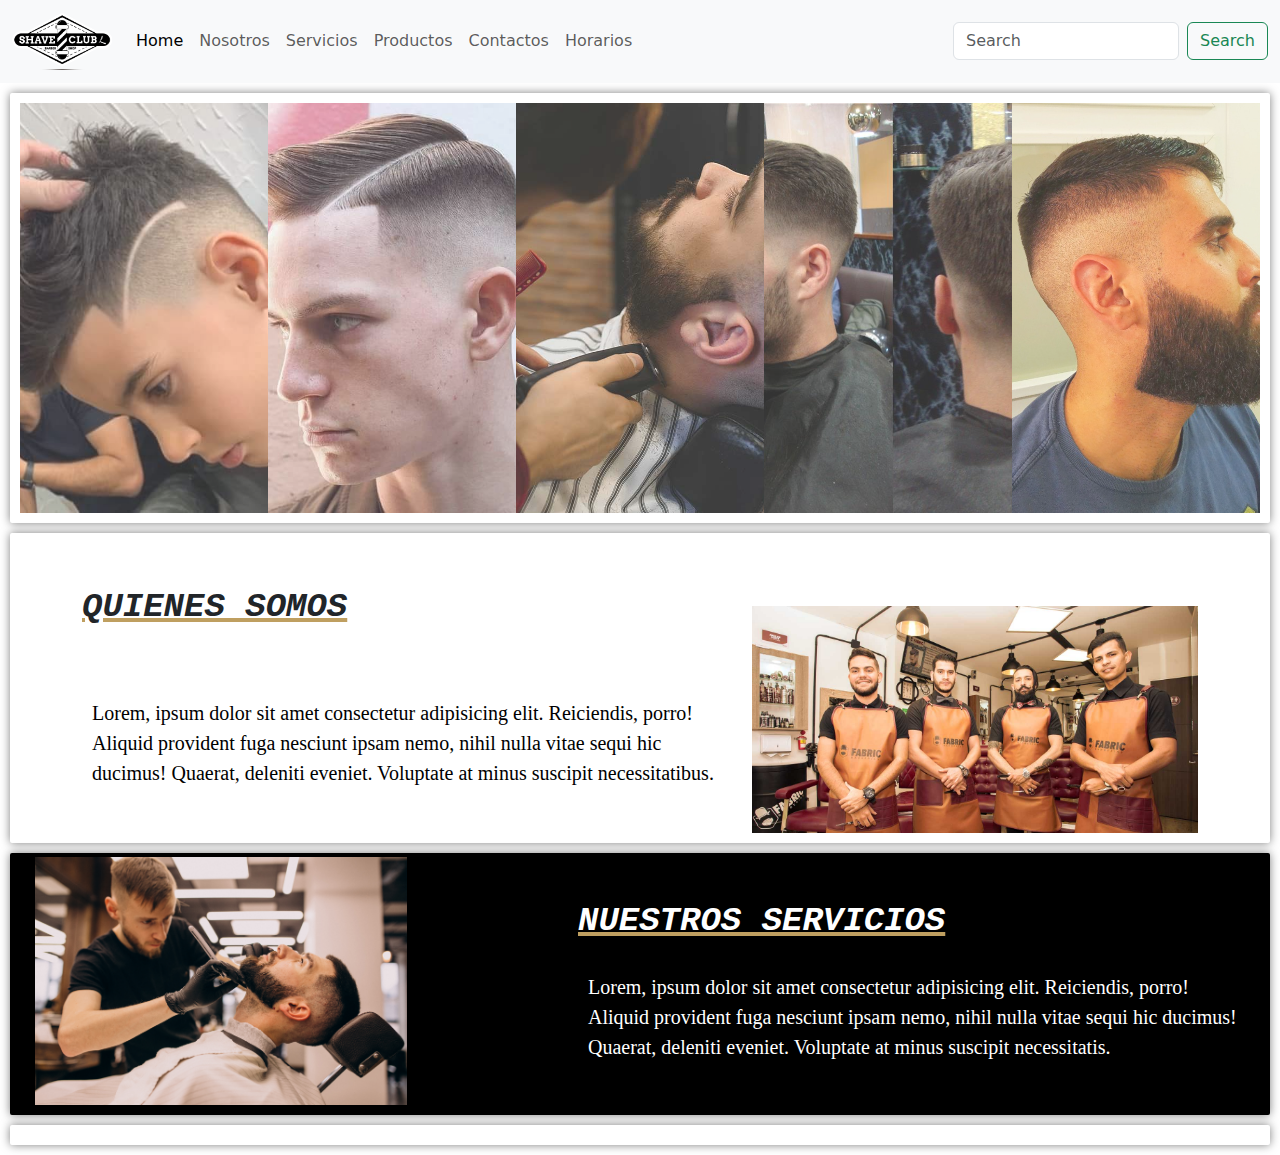
==== ProyectoFinal/index.html @ 1f95367d "Se editaron algunas cosas en el nav, se agrega enlaace de productos y se crean los productos y el ca" ====
<!DOCTYPE html>
<html lang="en">

<head>
  <meta charset="UTF-8">
  <meta name="viewport" content="width=device-width, initial-scale=1.0">
  <title>Barberia</title>
  <link rel="stylesheet" href="./css/carrusel.css">
  <link rel="stylesheet" href="./css/container.css">
  <link rel="stylesheet" href="./css/servicios.css">
  <link rel="icon" type="image/png" href="./img/peluqueria fav2.png">
  <link href="https://cdn.jsdelivr.net/npm/bootstrap@5.3.3/dist/css/bootstrap.min.css" rel="stylesheet"
    integrity="sha384-QWTKZyjpPEjISv5WaRU9OFeRpok6YctnYmDr5pNlyT2bRjXh0JMhjY6hW+ALEwIH" crossorigin="anonymous">
</head>

<body>

  <header>
    <nav class="navbar navbar-expand-lg bg-body-tertiary">
        <div class="container-fluid">
          <a class="navbar-brand" href="#">
            <img src="img/SHAVE-CLUB-LOGO (1).png" alt="Logo de la Empresa" width="100px">
          </a>
          <button class="navbar-toggler" type="button" data-bs-toggle="collapse" data-bs-target="#navbarSupportedContent" aria-controls="navbarSupportedContent" aria-expanded="false" aria-label="Toggle navigation">
            <span class="navbar-toggler-icon"></span>
          </button>
          <div class="collapse navbar-collapse" id="navbarSupportedContent">
            <ul class="navbar-nav me-auto mb-2 mb-lg-0">
              <li class="nav-item">
                <a class="nav-link active" aria-current="page" href="#carrusel">Home</a>
              </li>
              <li class="nav-item">
                <a class="nav-link" href="#quinesSomos">Nosotros</a>
              </li>
              <li class="nav-item">
                <a class="nav-link" href="#servicios">Servicios</a>
              </li>
              <li class="nav-item">
                <a class="nav-link" href="./productos.html" target="_blank">Productos</a> <!--Aqui por medio de este enlace pasamos a una nueva pagina donde estaran los produtos-->
              </li>
              <li class="nav-item">
                <a class="nav-link" href="#">Contactos</a>
              </li>
              <li class="nav-item">
                <a class="nav-link" href="#">Horarios</a>
              </li>
            </ul>
            <form class="d-flex" role="search"> <!--Esto creo que sobraria se puede eliminar-->
              <input class="form-control me-2" type="search" placeholder="Search" aria-label="Search">
              <button class="btn btn-outline-success" type="submit">Search</button>
            </form>
          </div>
        </div>
      </nav>
</header>


  <section id="carrusel">
  
    <img src="img carrusel/img/img1.jpg" alt="foto1">
    <img src="img carrusel/img/img 2.jpg" alt="foto2">
    <img src="img carrusel/img/img3.jpg" alt="foto3">
    <img src="img carrusel/img/img4.jpg" alt="foto4">
    <img src="img carrusel/img/img5.jpg" alt="foto5">
  
  </section>

 <section id="quinesSomos">

  <br>
  <div class="container">
    <h2 class="sub">Quienes somos</h2>
    <img class="equipo" src="./img/trabajo-barbero-1.jpg" alt="Foto quienes somos">
  <aside>
    Lorem, ipsum dolor sit amet consectetur adipisicing elit. Reiciendis, porro! Aliquid provident fuga nesciunt ipsam
    nemo, nihil nulla vitae sequi hic ducimus! Quaerat, deleniti eveniet. Voluptate at minus suscipit necessitatibus.
  </aside>
  </div>
 </section>

<section id="servicios">
  <br>
  <div class="contenedor">
    <img class="servi" src="./img/barberod.jpg" alt="Foto quienes somos"> <!--En este apartado -->
    <div>
      <h2 class="sub1">Nuestros Servicios</h2>
      <aside class="lorem1">
        Lorem, ipsum dolor sit amet consectetur adipisicing elit. Reiciendis, porro! Aliquid provident fuga nesciunt
        ipsam
        nemo, nihil nulla vitae sequi hic ducimus! Quaerat, deleniti eveniet. Voluptate at minus suscipit
        necessitatis.
      </aside>
    </div>
  </div>
</section>

 <section>

 </section>
  

  <script src="https://cdn.jsdelivr.net/npm/bootstrap@5.3.3/dist/js/bootstrap.bundle.min.js"  integrity="sha384-YvpcrYf0tY3lHB60NNkmXc5s9fDVZLESaAA55NDzOxhy9GkcIdslK1eN7N6jIeHz"  crossorigin="anonymous"></script>
</body>

</html>
---- ProyectoFinal/css/carrusel.css ----
#carrusel {
    display: flex;
    width: auto;
    height: 430px;
    /* Media query para pantallas de hasta 768px */
}

@media screen and (max-width: 768px) {
    #carrusel {
        height: 250px;        #carrusel {
            display: flex;
            width: 100%;
            height: 430px;
            overflow: hidden;
        }
        
        @media screen and (max-width: 768px) {
            #carrusel {
                height: 250px;
            }
        }
        
        #carrusel img {
            width: 100%;
            height: auto;
            -o-object-fit: cover;
            object-fit: cover;
            opacity: 0.8;
            transition: opacity 0.5s, transform 0.5s;
        }
        
        @media screen and (max-width: 768px) {
            #carrusel img {
                width: 100%;
                height: auto;
            }
        }
        
        #carrusel img:hover {
            cursor: pointer;
            opacity: 1;
            transform: scale(1.05);
        }
    }
}

#carrusel img {
    width: 0px;
    flex-grow: 1;
    -o-object-fit: cover;
    object-fit: cover;
    opacity: 0.8;
    transition: 7s;
    /* Media query para pantallas de hasta 768px */
}

@media screen and (max-width: 768px) {
    .carrusel img {
        width: 200px;
    }
}

#carrusel img:hover {
    cursor: crosshair;
    width: 300px;
    opacity: 1;
    filter: contrast(120%);
    /* Media query para pantallas de hasta 768px */
}

@media screen and (max-width: 768px) {
    #carrusel img:hover {
        width: 250px;
    }
}
---- ProyectoFinal/css/container.css ----
section{
    background-color:#ffffff;
    padding: 10px;
    margin:  10px;
    border-radius: 2px;
    box-shadow: 0 0 10px rgba(0, 0, 0, 0.5);
}

div.container img.equipo{
    float: right;
    margin-left: 15px;
    
}

aside{
    margin: auto;
    font-size: 20px;
    padding: 10px;
    margin-top: 60px;
    color: black;
    font-family:Cambria, Cochin, Georgia, Times, 'Times New Roman', serif
}

.sub{
    font-size: 34px;
    font-family: "Courier New", Courier, monospace;
    font-style: italic;
    text-transform: uppercase;
    font-weight: bold;
    margin-top: 20px;
    text-decoration: underline calc(50% - 13px) #bf9f60;
}

.equipo {
    max-width: 40%;
    height: auto;
    display: block;
    margin: 0 auto;
    margin-top: -30px;
}

section {
    overflow: hidden;
}

html {
    scroll-behavior: smooth;
}
---- ProyectoFinal/css/servicios.css ----
#servicios {
    background-color: #000;
    padding: 10px;
    margin: 10px;
    border-radius: 2px;
    box-shadow: 0 0 10px rgba(0, 0, 0, 0.5);
    overflow: hidden;
}

div.contenedor {
    display: flex;
    align-items: center;
    justify-content: space-between;
}

div.contenedor img.servi {
    float: right;
    margin-left: 15px;
    max-width: 30%;
    height: auto;
    display: block;
}

div.contenedor>div {
    max-width: 55%;
}

.lorem1 {
    margin: auto;
    font-size: 20px;
    padding: 10px;
    margin-top: 20px;
    color: #ffffff;
    font-family: Cambria, Cochin, Georgia, Times, 'Times New Roman', serif;
}

.sub1 {
    font-size: 34px;
    font-family: "Courier New", Courier, monospace;
    font-style: italic;
    text-transform: uppercase;
    font-weight: bold;
    margin-top: -20px;
    color: #ffffff;
    text-decoration: underline calc(50% - 13px) #bf9f60;
}

.servi{
    max-width: 300%;
    height: auto;
    display: block;
    margin: 0 auto;
    margin-top: -30px;
}
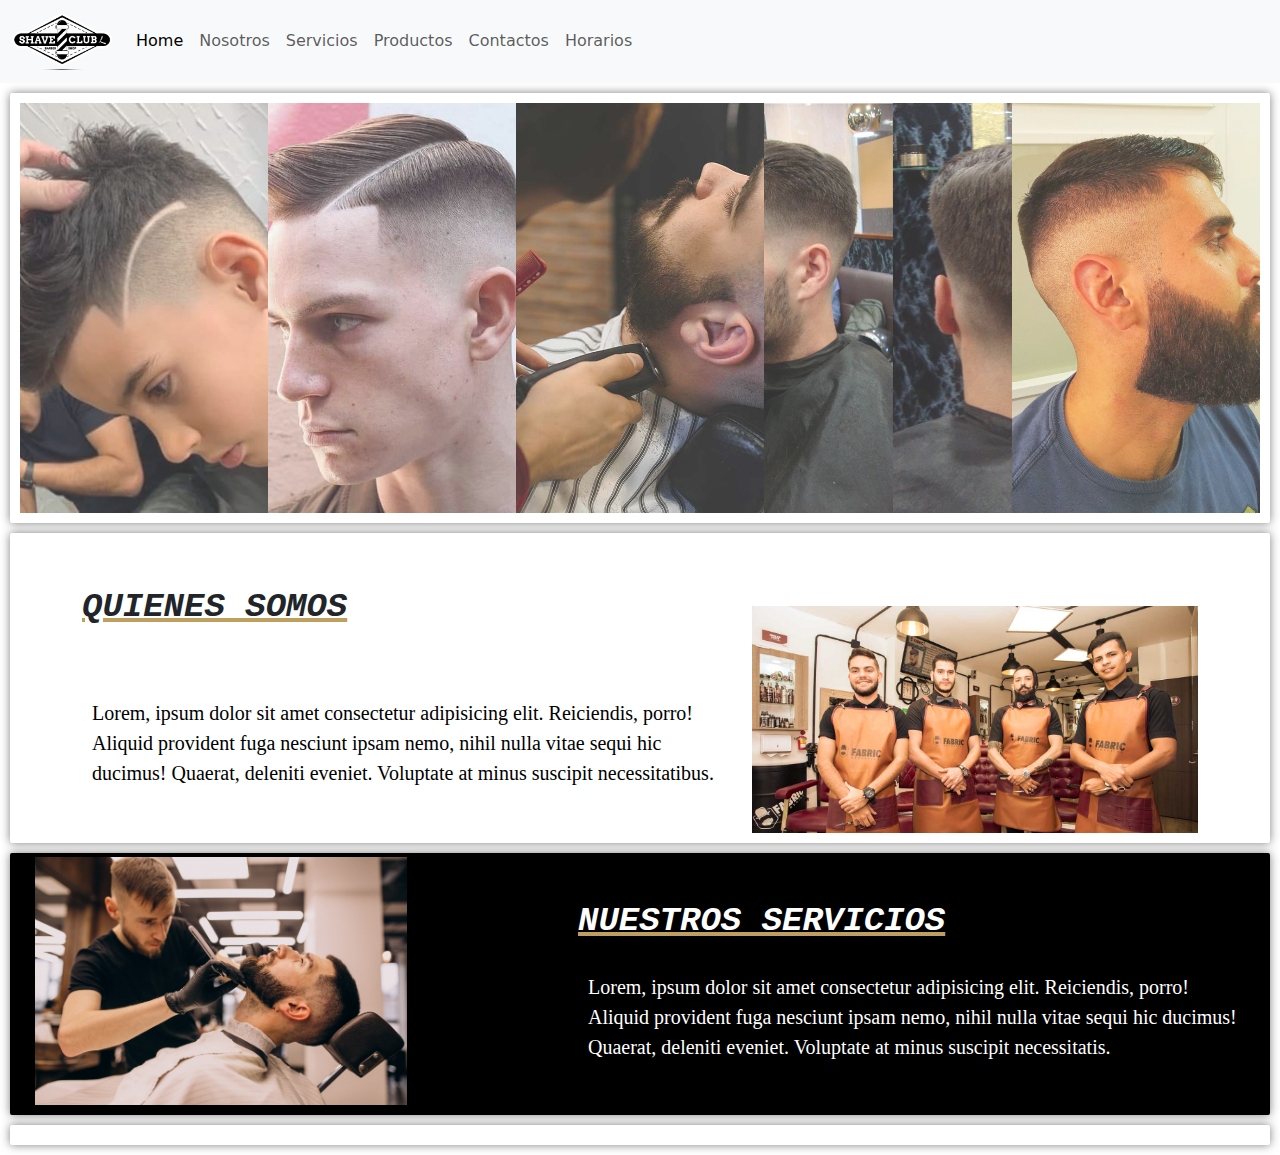
==== commit ff751ffe: "Se eliminó el botón de busqueda" ====
--- a/ProyectoFinal/index.html
+++ b/ProyectoFinal/index.html
@@ -45,10 +45,6 @@
                 <a class="nav-link" href="#">Horarios</a>
               </li>
             </ul>
-            <form class="d-flex" role="search"> <!--Esto creo que sobraria se puede eliminar-->
-              <input class="form-control me-2" type="search" placeholder="Search" aria-label="Search">
-              <button class="btn btn-outline-success" type="submit">Search</button>
-            </form>
           </div>
         </div>
       </nav>
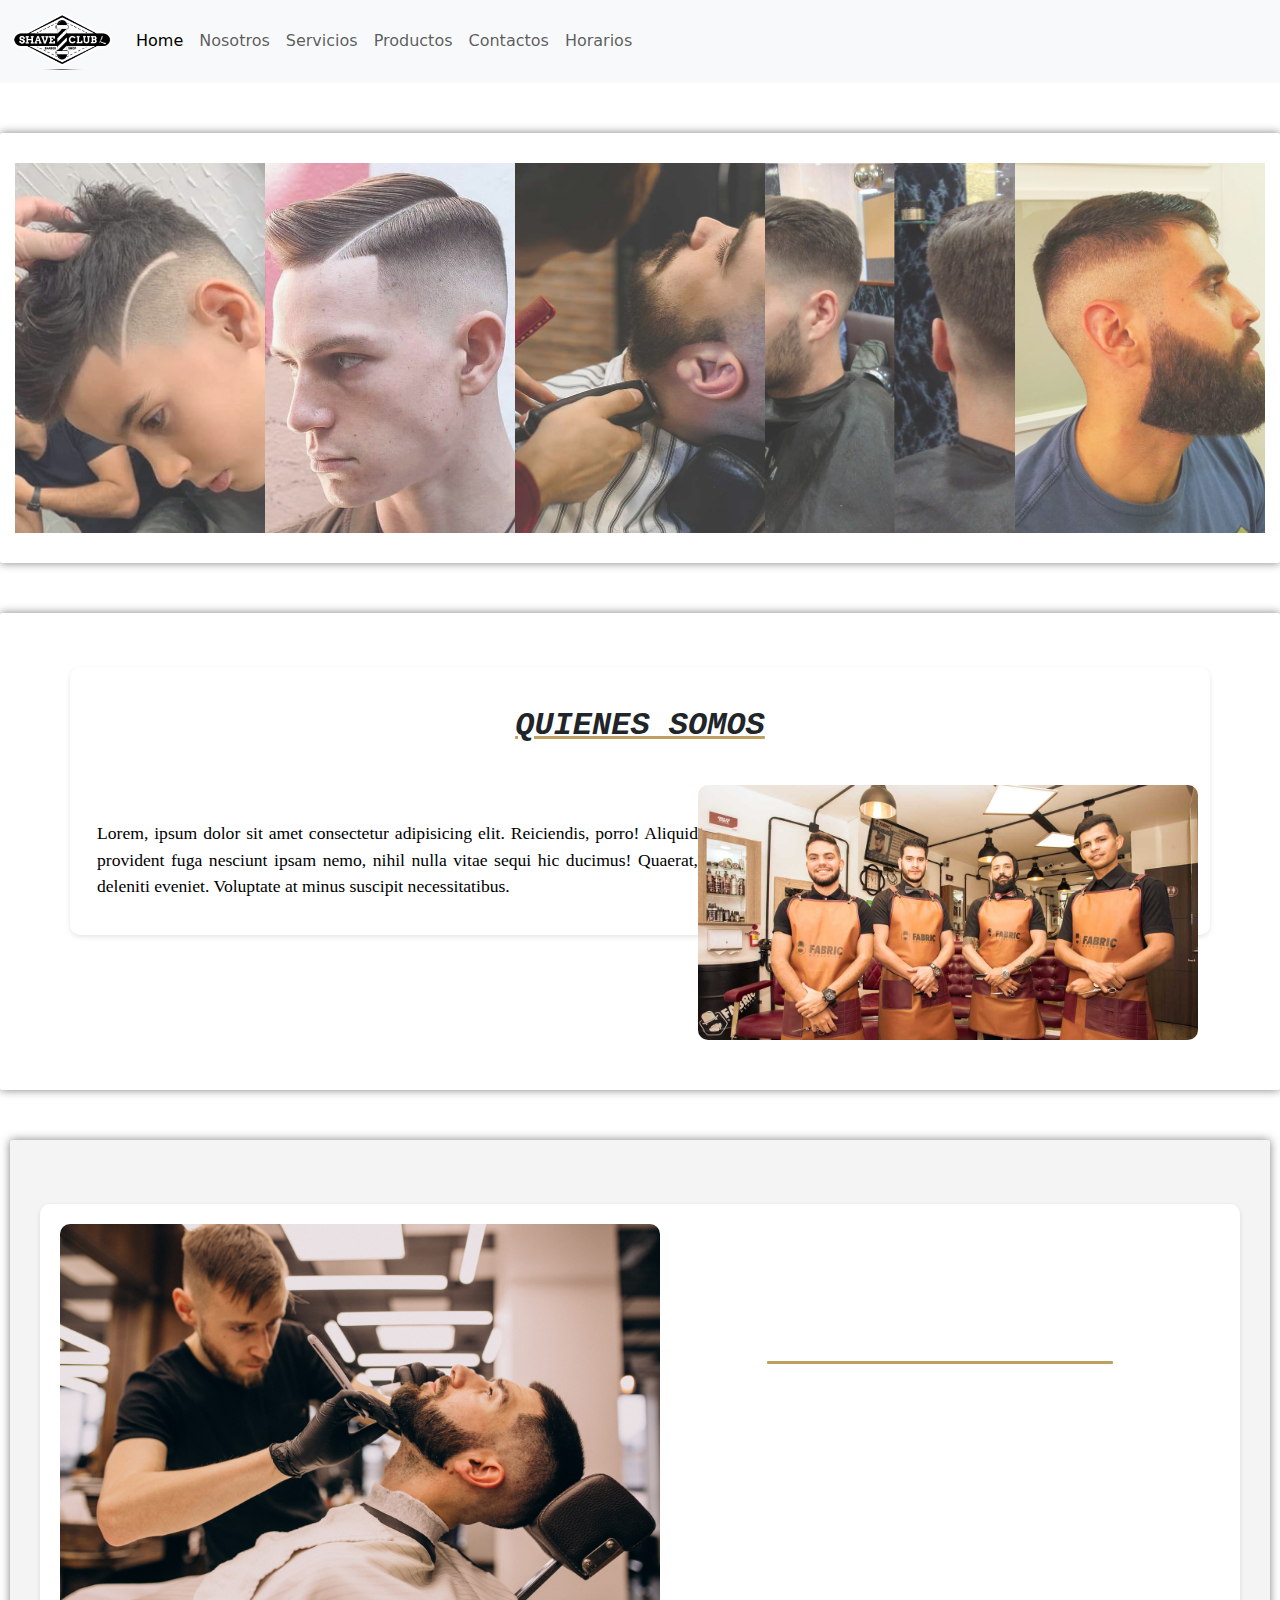
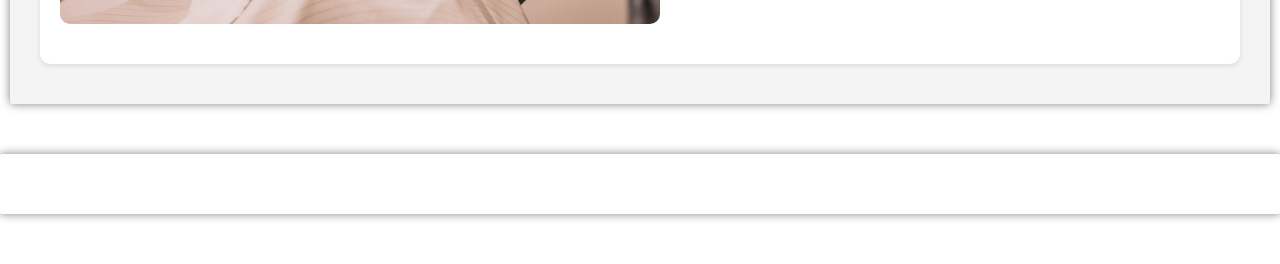
==== commit 61e6a26a: "Se agregó una nueva hoja de estilos CSS para estilizar mejor las secciones" ====
--- a/ProyectoFinal/index.html
+++ b/ProyectoFinal/index.html
@@ -8,6 +8,7 @@
   <link rel="stylesheet" href="./css/carrusel.css">
   <link rel="stylesheet" href="./css/container.css">
   <link rel="stylesheet" href="./css/servicios.css">
+  <link rel="stylesheet" href="./css/secciones.css">
   <link rel="icon" type="image/png" href="./img/peluqueria fav2.png">
   <link href="https://cdn.jsdelivr.net/npm/bootstrap@5.3.3/dist/css/bootstrap.min.css" rel="stylesheet"
     integrity="sha384-QWTKZyjpPEjISv5WaRU9OFeRpok6YctnYmDr5pNlyT2bRjXh0JMhjY6hW+ALEwIH" crossorigin="anonymous">
--- a/ProyectoFinal/css/secciones.css
+++ b/ProyectoFinal/css/secciones.css
@@ -0,0 +1,91 @@
+/* Estilo global para la página */
+body {
+    font-family: Arial, sans-serif;
+    margin: 0;
+    padding: 0;
+    line-height: 1.6;
+    background-color: #f9f9f9; /* Color de fondo general */
+    color: #333;
+}
+
+/* Espaciado general entre secciones */
+section {
+    margin: 50px 0; /* Espaciado arriba y abajo */
+    padding: 30px 15px; /* Espaciado interno */
+}
+
+/* Contenedor centralizado */
+.container, .contenedor {
+    max-width: 1200px; /* Ancho máximo del contenido */
+    margin: 0 auto; /* Centrar el contenedor */
+    padding: 20px;
+    background-color: #fff; /* Fondo blanco */
+    box-shadow: 0 2px 5px rgba(0, 0, 0, 0.1); /* Sombra ligera */
+    border-radius: 10px; /* Bordes redondeados */
+}
+
+/* Sección "Quienes Somos" */
+#quinesSomos .sub {
+    text-align: center;
+    font-size: 2rem;
+    margin-bottom: 20px;
+}
+
+#quinesSomos img {
+    width: 100%;
+    max-width: 500px; /* Ancho máximo para la imagen */
+    display: block;
+    margin: 20px auto; /* Centrar la imagen */
+    border-radius: 10px;
+}
+
+#quinesSomos aside {
+    text-align: justify;
+    padding: 15px;
+    font-size: 1.1rem;
+}
+
+/* Sección "Nuestros Servicios" */
+#servicios {
+    background-color: #f4f4f4; /* Color de fondo suave */
+    padding: 40px 0;
+}
+
+#servicios .sub1 {
+    text-align: center;
+    font-size: 2rem;
+    margin-bottom: 20px;
+}
+
+#servicios .servi {
+    width: 100%;
+    max-width: 600px; /* Ancho máximo */
+    display: block;
+    margin: 0 auto 20px; /* Centrada con espacio inferior */
+    border-radius: 10px;
+}
+
+#servicios .lorem1 {
+    text-align: justify;
+    font-size: 1.1rem;
+    padding: 10px 20px;
+}
+
+/* Responsividad */
+@media (max-width: 768px) {
+    .container, .contenedor {
+        padding: 15px; /* Menor padding en pantallas pequeñas */
+    }
+
+    section {
+        margin: 30px 0;
+    }
+
+    #quinesSomos .sub, #servicios .sub1 {
+        font-size: 1.5rem; /* Tamaño de título más pequeño */
+    }
+
+    #quinesSomos aside, #servicios .lorem1 {
+        font-size: 1rem; /* Ajuste de tamaño de fuente */
+    }
+}
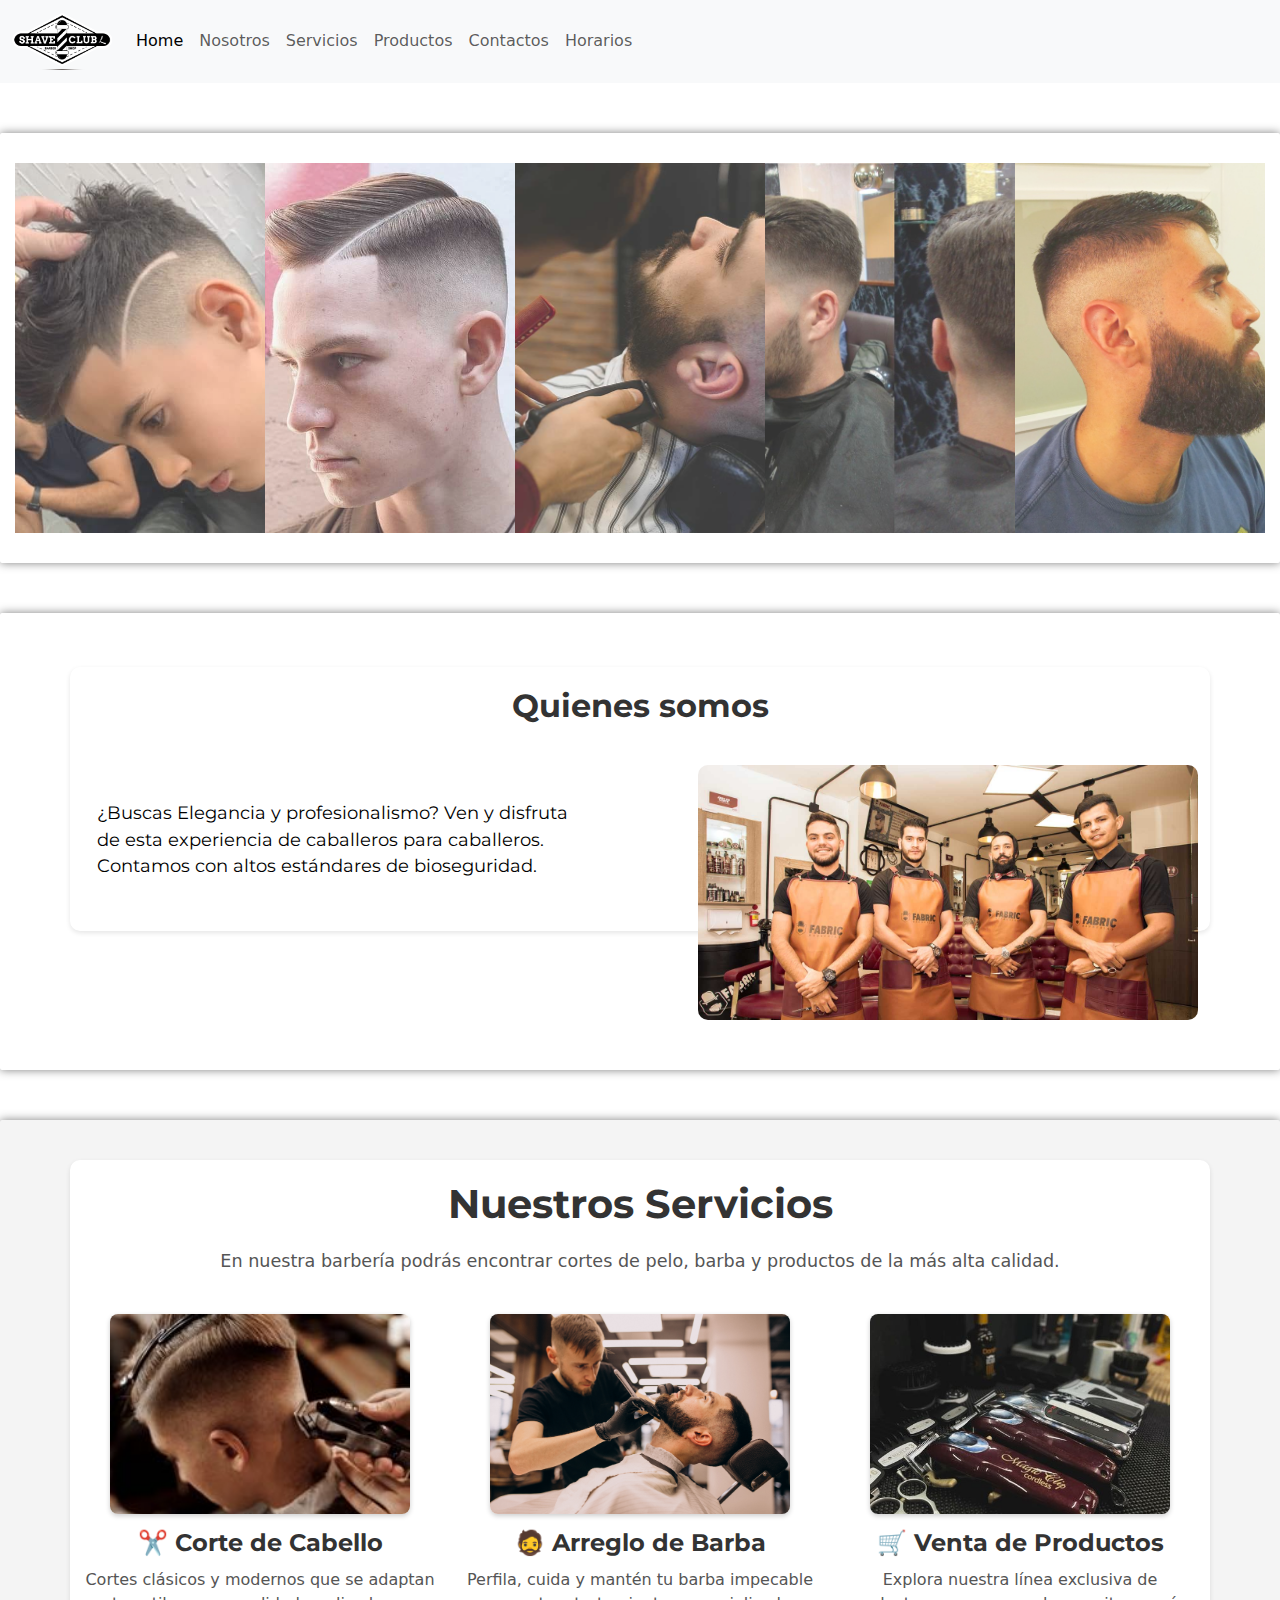
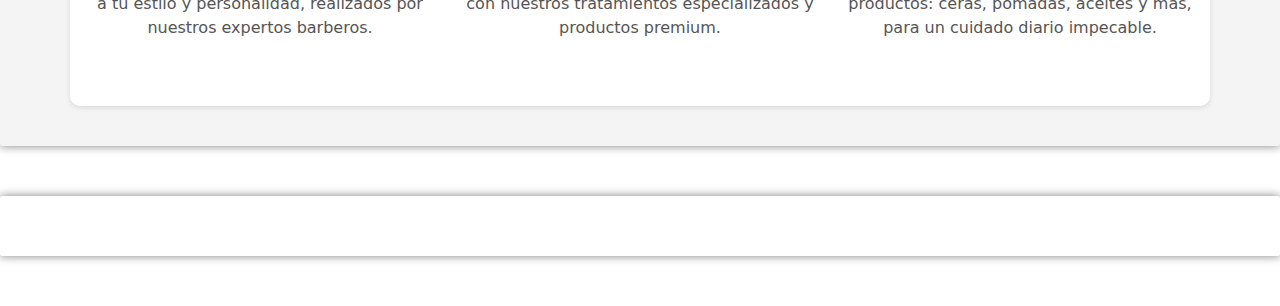
==== commit 98f676d9: "Se modificó la sección de servicios, se agregaron imagenes para que la página se vea mas llamativa, " ====
--- a/ProyectoFinal/index.html
+++ b/ProyectoFinal/index.html
@@ -5,6 +5,15 @@
   <meta charset="UTF-8">
   <meta name="viewport" content="width=device-width, initial-scale=1.0">
   <title>Barberia</title>
+  <link rel="preconnect" href="https://fonts.googleapis.com">
+  <link rel="preconnect" href="https://fonts.googleapis.com">
+  <link rel="preconnect" href="https://fonts.gstatic.com" crossorigin>
+  <link href="https://fonts.googleapis.com/css2?family=Space+Grotesk:wght@400;500;600;700&display=swap"
+        rel="stylesheet">
+  <link rel="preconnect" href="https://fonts.googleapis.com">
+  <link rel="preconnect" href="https://fonts.gstatic.com" crossorigin>
+  <link href="https://fonts.googleapis.com/css2?family=Montserrat:wght@300;400;500;600;700&display=swap"
+  rel="stylesheet">
   <link rel="stylesheet" href="./css/carrusel.css">
   <link rel="stylesheet" href="./css/container.css">
   <link rel="stylesheet" href="./css/servicios.css">
@@ -63,33 +72,57 @@
   </section>
 
  <section id="quinesSomos">
-
   <br>
   <div class="container">
     <h2 class="sub">Quienes somos</h2>
     <img class="equipo" src="./img/trabajo-barbero-1.jpg" alt="Foto quienes somos">
   <aside>
-    Lorem, ipsum dolor sit amet consectetur adipisicing elit. Reiciendis, porro! Aliquid provident fuga nesciunt ipsam
-    nemo, nihil nulla vitae sequi hic ducimus! Quaerat, deleniti eveniet. Voluptate at minus suscipit necessitatibus.
+    <p class="parrafo2">¿Buscas Elegancia y profesionalismo?
+    Ven y disfruta<br> de esta experiencia de caballeros para caballeros. <br> Contamos con altos estándares de bioseguridad.</p> 
   </aside>
   </div>
  </section>
 
-<section id="servicios">
-  <br>
-  <div class="contenedor">
-    <img class="servi" src="./img/barberod.jpg" alt="Foto quienes somos"> <!--En este apartado -->
-    <div>
-      <h2 class="sub1">Nuestros Servicios</h2>
-      <aside class="lorem1">
-        Lorem, ipsum dolor sit amet consectetur adipisicing elit. Reiciendis, porro! Aliquid provident fuga nesciunt
-        ipsam
-        nemo, nihil nulla vitae sequi hic ducimus! Quaerat, deleniti eveniet. Voluptate at minus suscipit
-        necessitatis.
-      </aside>
-    </div>
+ <section id="servicios">
+  <div class="container">
+      <!-- Título Principal -->
+      <h2 class="titulo-seccion">Nuestros Servicios</h2>
+      <p class="subtitulo-seccion">
+          En nuestra barbería podrás encontrar cortes de pelo, barba y productos de la más alta calidad.
+      </p>
+
+      <!-- Contenido de Servicios -->
+      <div class="row">
+          <!-- Servicio 1: Corte de Cabello -->
+          <div class="col-md-4 servicio">
+              <img src="img/corte_servicios.jpg" alt="Corte de Cabello" class="img-fluid">
+              <h3>✂️ Corte de Cabello</h3>
+              <p>
+                  Cortes clásicos y modernos que se adaptan a tu estilo y personalidad, realizados por nuestros expertos barberos.
+              </p>
+          </div>
+
+          <!-- Servicio 2: Arreglo de Barba -->
+          <div class="col-md-4 servicio">
+              <img src="img/barberod.jpg" alt="Arreglo de Barba" class="img-fluid">
+              <h3>🧔 Arreglo de Barba</h3>
+              <p>
+                  Perfila, cuida y mantén tu barba impecable con nuestros tratamientos especializados y productos premium.
+              </p>
+          </div>
+
+          <!-- Servicio 3: Venta de Productos -->
+          <div class="col-md-4 servicio">
+              <img src="img/productos_serv.jpg" alt="Productos de Barbería" class="img-fluid">
+              <h3>🛒 Venta de Productos</h3>
+              <p>
+                  Explora nuestra línea exclusiva de productos: ceras, pomadas, aceites y más, para un cuidado diario impecable.
+              </p>
+          </div>
+      </div>
   </div>
 </section>
+
 
  <section>
 
--- a/ProyectoFinal/css/container.css
+++ b/ProyectoFinal/css/container.css
@@ -19,17 +19,16 @@
     padding: 10px;
     margin-top: 60px;
     color: black;
-    font-family:Cambria, Cochin, Georgia, Times, 'Times New Roman', serif
+    font-family: 'Montserrat', sans-serif;
 }
 
 .sub{
-    font-size: 34px;
-    font-family: "Courier New", Courier, monospace;
-    font-style: italic;
-    text-transform: uppercase;
+    font-family: 'Montserrat', sans-serif;
+    font-size: 2.5rem;
     font-weight: bold;
-    margin-top: 20px;
-    text-decoration: underline calc(50% - 13px) #bf9f60;
+    text-align: center;
+    color: #333;
+    margin-bottom: 20px;
 }
 
 .equipo {
@@ -42,8 +41,4 @@
 
 section {
     overflow: hidden;
-}
-
-html {
-    scroll-behavior: smooth;
 }--- a/ProyectoFinal/css/servicios.css
+++ b/ProyectoFinal/css/servicios.css
@@ -1,55 +1,106 @@
+
+
+/* --- Sección General de Servicios --- */
 #servicios {
-    background-color: #000;
-    padding: 10px;
-    margin: 10px;
-    border-radius: 2px;
-    box-shadow: 0 0 10px rgba(0, 0, 0, 0.5);
-    overflow: hidden;
+    padding: 50px 20px; /* Espaciado interno */
+    background-color: #f8f9fa; /* Color de fondo suave */
 }
 
-div.contenedor {
-    display: flex;
-    align-items: center;
-    justify-content: space-between;
+#servicios .titulo-seccion {
+    font-family: 'Montserrat', sans-serif;
+    font-size: 2.5rem;
+    font-weight: bold;
+    text-align: center;
+    color: #333;
+    margin-bottom: 20px;
 }
 
-div.contenedor img.servi {
-    float: right;
-    margin-left: 15px;
-    max-width: 30%;
-    height: auto;
-    display: block;
+#servicios .subtitulo-seccion {
+    text-align: center;
+    font-size: 1.1rem;
+    color: #555;
+    margin-bottom: 40px;
 }
 
-div.contenedor>div {
-    max-width: 55%;
+/* --- Estilos para cada servicio --- */
+.servicio {
+    text-align: center;
+    margin-bottom: 30px;
 }
 
-.lorem1 {
-    margin: auto;
-    font-size: 20px;
-    padding: 10px;
-    margin-top: 20px;
-    color: #ffffff;
-    font-family: Cambria, Cochin, Georgia, Times, 'Times New Roman', serif;
+.servicio img {
+    width: 100%;
+    max-width: 300px;
+    height: auto;
+    border-radius: 10px; /* Bordes redondeados */
+    margin-bottom: 15px;
+    box-shadow: 0px 4px 6px rgba(0, 0, 0, 0.1); /* Sombra sutil */
 }
 
-.sub1 {
-    font-size: 34px;
-    font-family: "Courier New", Courier, monospace;
-    font-style: italic;
-    text-transform: uppercase;
+.servicio h3 {
+    font-family: 'Montserrat', sans-serif;
+    font-size: 1.5rem;
     font-weight: bold;
-    margin-top: -20px;
-    color: #ffffff;
-    text-decoration: underline calc(50% - 13px) #bf9f60;
+    color: #333;
+    margin-bottom: 10px;
 }
 
-.servi{
-    max-width: 300%;
-    height: auto;
-    display: block;
-    margin: 0 auto;
-    margin-top: -30px;
+.servicio p {
+    font-size: 1rem;
+    color: #555;
+    line-height: 1.5;
 }
 
+/* --- Estilos para la sección de Servicios --- */
+.servicio {
+    text-align: center; /* Centrar contenido */
+    margin-bottom: 30px; /* Espacio entre columnas */
+}
+
+/* Contenedor fijo para las imágenes */
+.servicio img {
+    width: 100%; /* Ocupa todo el ancho del contenedor */
+    height: 200px; /* Altura fija para todas las imágenes */
+    object-fit: cover; /* Recorta la imagen para que se ajuste y mantenga proporciones */
+    border-radius: 8px; /* Bordes redondeados */
+    box-shadow: 0 2px 5px rgba(0, 0, 0, 0.2); /* Sombra sutil */
+}
+
+
+/* --- Estilo Responsivo --- */
+@media (max-width: 768px) {
+    #servicios .titulo-seccion {
+        font-size: 2rem; /* Reducir el tamaño del título */
+    }
+
+    #servicios .subtitulo-seccion {
+        font-size: 1rem;
+    }
+
+    .servicio h3 {
+        font-size: 1.3rem;
+    }
+
+    .servicio p {
+        font-size: 0.9rem;
+    }
+}
+
+/* --- Efecto de Zoom en las imágenes al pasar el mouse --- */
+.servicio img {
+    width: 100%; /* Ocupa todo el ancho del contenedor */
+    height: 200px; /* Altura fija para todas las imágenes */
+    object-fit: cover; /* Recorta la imagen para que se ajuste */
+    border-radius: 8px; /* Bordes redondeados */
+    box-shadow: 0 2px 5px rgba(0, 0, 0, 0.2); /* Sombra sutil */
+    transition: transform 0.3s ease, box-shadow 0.3s ease; /* Transición suave */
+}
+
+/* Efecto de Zoom al pasar el mouse */
+.servicio img:hover {
+    transform: scale(1.1); /* Aumenta la escala al 110% */
+    box-shadow: 0 4px 10px rgba(0, 0, 0, 0.4); /* Sombra más pronunciada */
+    cursor: pointer; /* Cambia el cursor a "pointer" */
+}
+
+
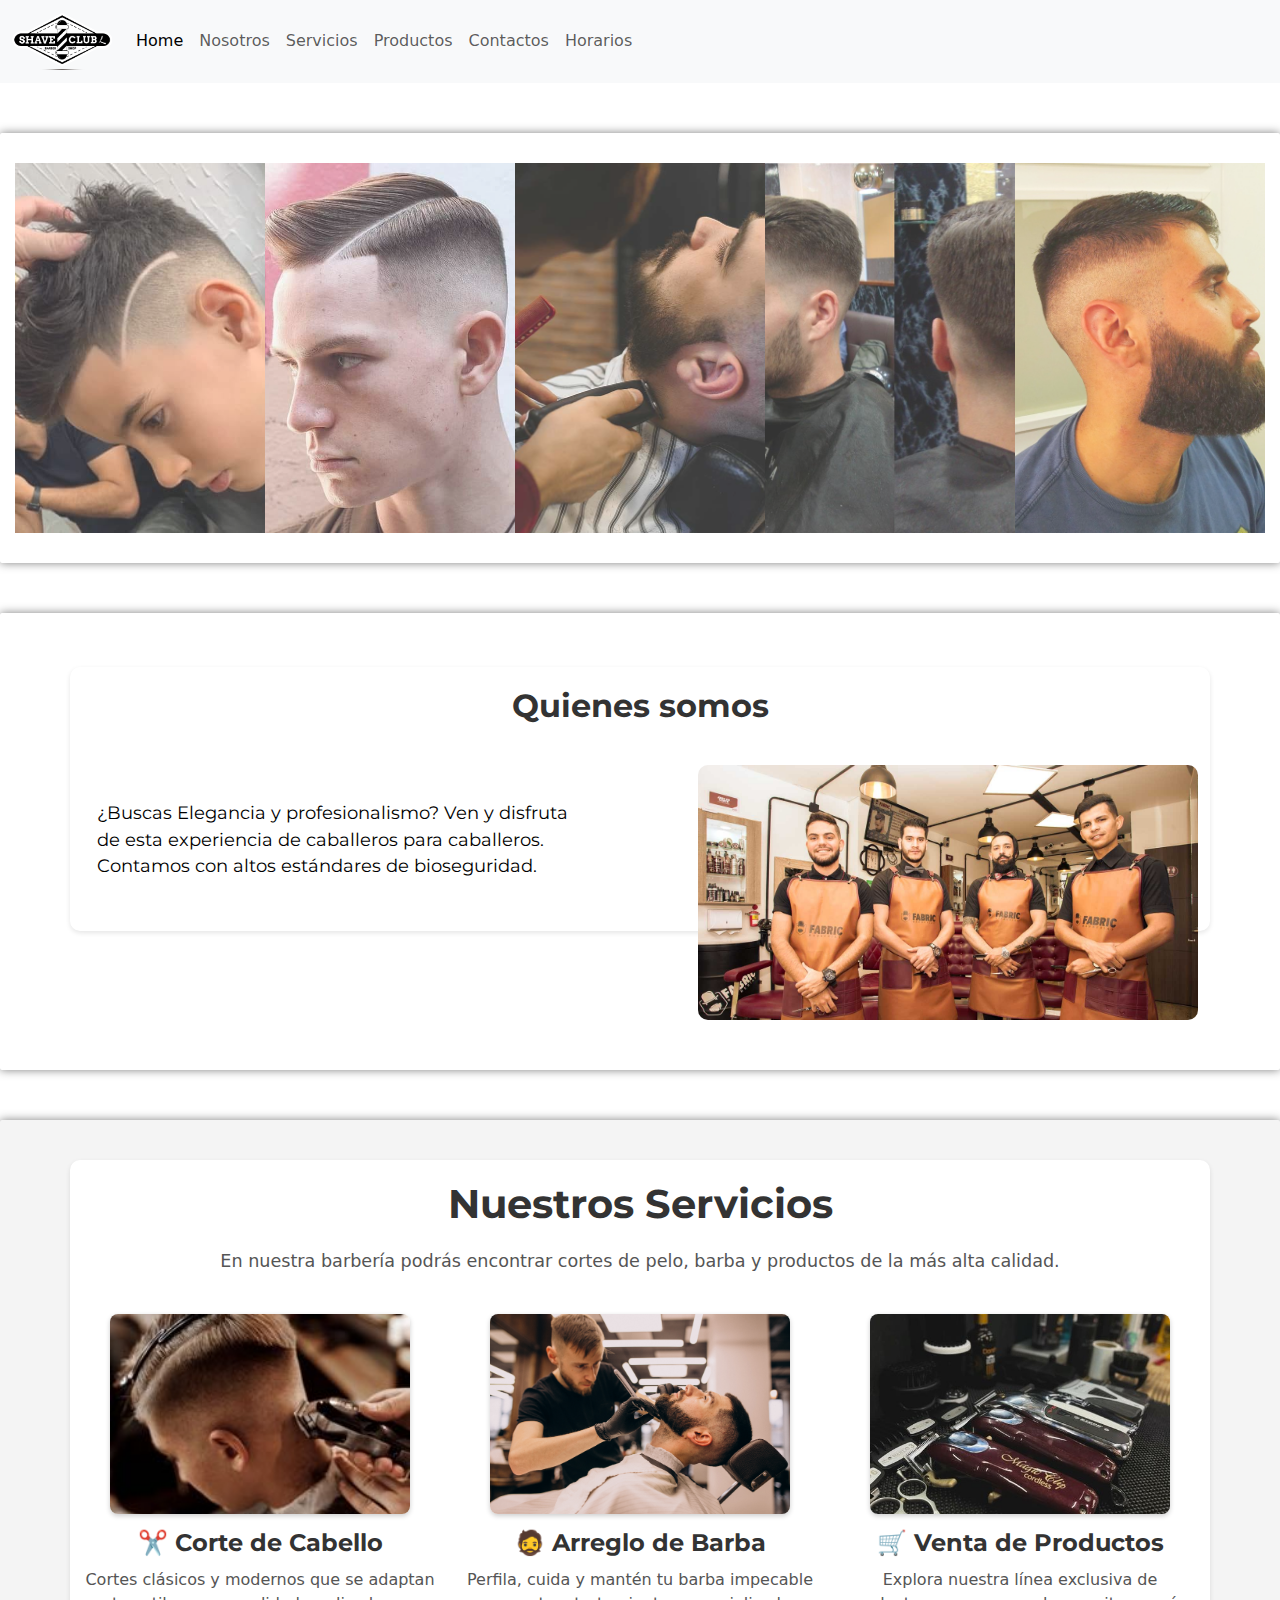
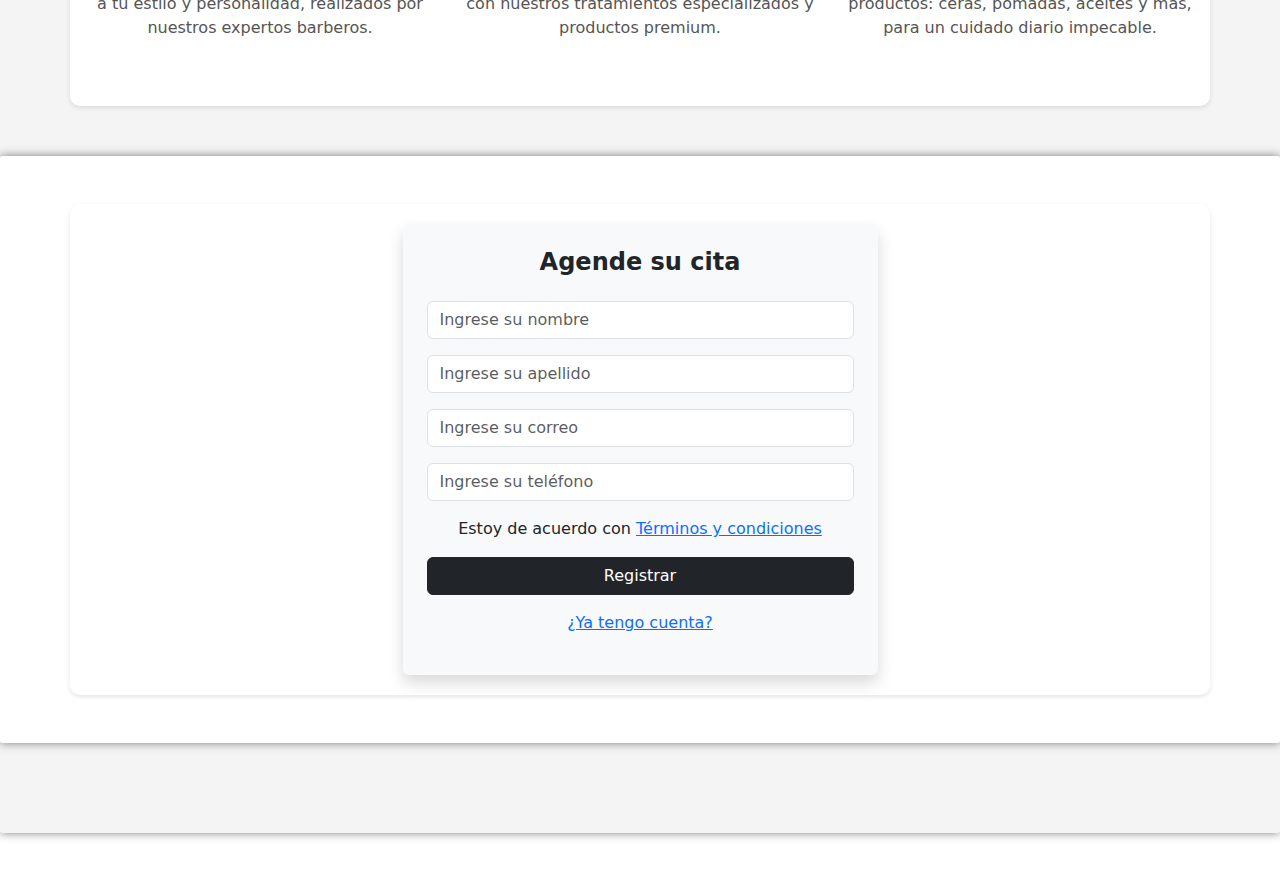
==== commit d913d01c: "Se agregó el formulario para agendar citas" ====
--- a/ProyectoFinal/index.html
+++ b/ProyectoFinal/index.html
@@ -49,7 +49,7 @@
                 <a class="nav-link" href="./productos.html" target="_blank">Productos</a> <!--Aqui por medio de este enlace pasamos a una nueva pagina donde estaran los produtos-->
               </li>
               <li class="nav-item">
-                <a class="nav-link" href="#">Contactos</a>
+                <a class="nav-link" href="#citas_horarios">Contactos</a>
               </li>
               <li class="nav-item">
                 <a class="nav-link" href="#">Horarios</a>
@@ -121,10 +121,50 @@
           </div>
       </div>
   </div>
-</section>
-
-
- <section>
+  <section class="citas_horarios py-5" id="citas_horarios">
+    <div class="container">
+      <div class="row justify-content-center">
+        <div class="col-md-6 col-lg-5 bg-light p-4 rounded shadow">
+  
+         
+          <h4 class="text-center mb-4 text-dark fw-bold">Agende su cita</h4>
+  
+          
+          <form>
+            <div class="mb-3">
+              <input type="text" class="form-control controls" id="nombres" placeholder="Ingrese su nombre" required>
+            </div>
+            <div class="mb-3">
+              <input type="text" class="form-control controls" id="apellidos" placeholder="Ingrese su apellido" required>
+            </div>
+            <div class="mb-3">
+              <input type="email" class="form-control controls" id="correo" placeholder="Ingrese su correo" required>
+            </div>
+            <div class="mb-3">
+              <input type="tel" class="form-control controls" id="telefono" placeholder="Ingrese su teléfono" required>
+            </div>
+  
+            
+            <p class="text-center mb-3">
+              Estoy de acuerdo con <a href="https://youtu.be/dQw4w9WgXcQ?si=ewlKzZkTuq1GRBjg" class="text-primary text-decoration-underline" target="_blank">Términos y condiciones</a>
+            </p>
+  
+            
+            <div class="d-grid mb-3">
+              <button type="submit" class="btn btn-dark">Registrar</button>
+            </div>
+  
+            
+            <p class="text-center">
+              <a href="https://youtu.be/dQw4w9WgXcQ?si=ewlKzZkTuq1GRBjg" class="text-primary" target="_blank">¿Ya tengo cuenta?</a>
+            </p>
+          </form>
+  
+        </div>
+      </div>
+    </div>
+  </section>
+  
 
  </section>
   
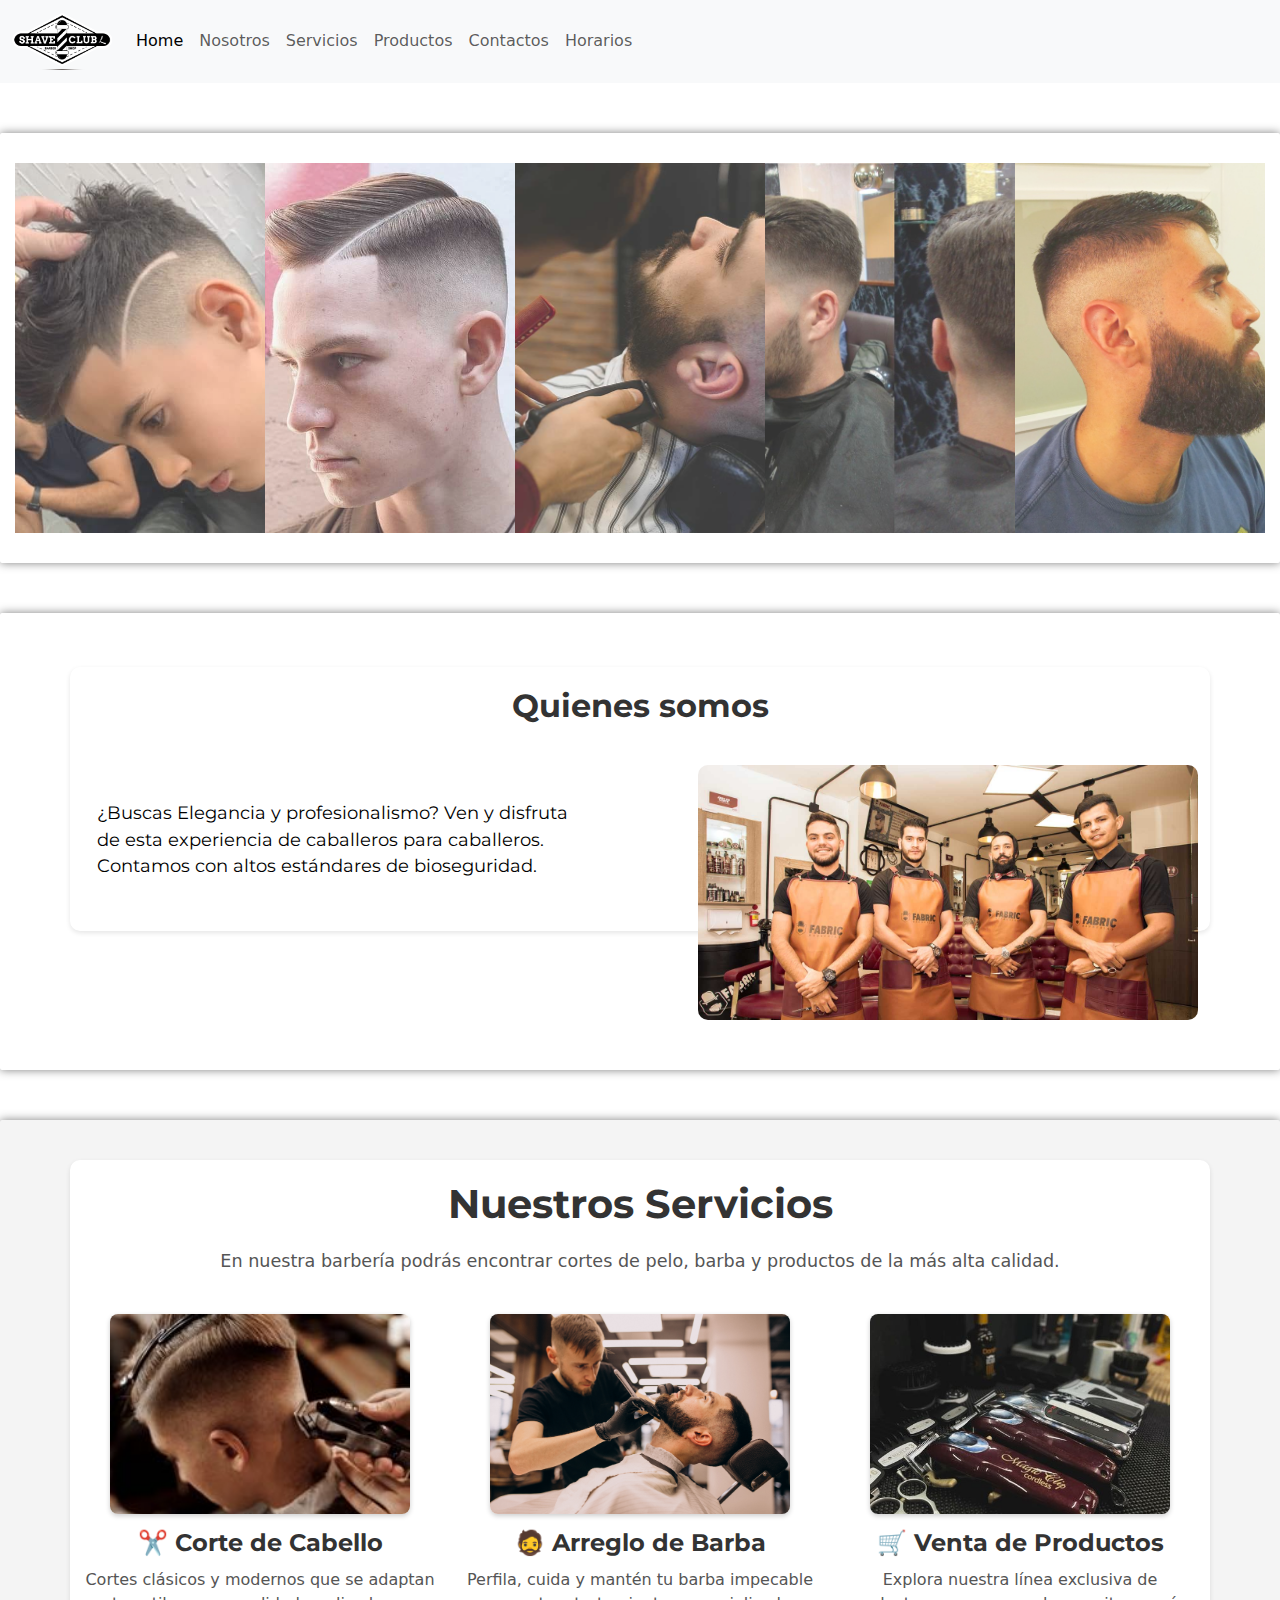
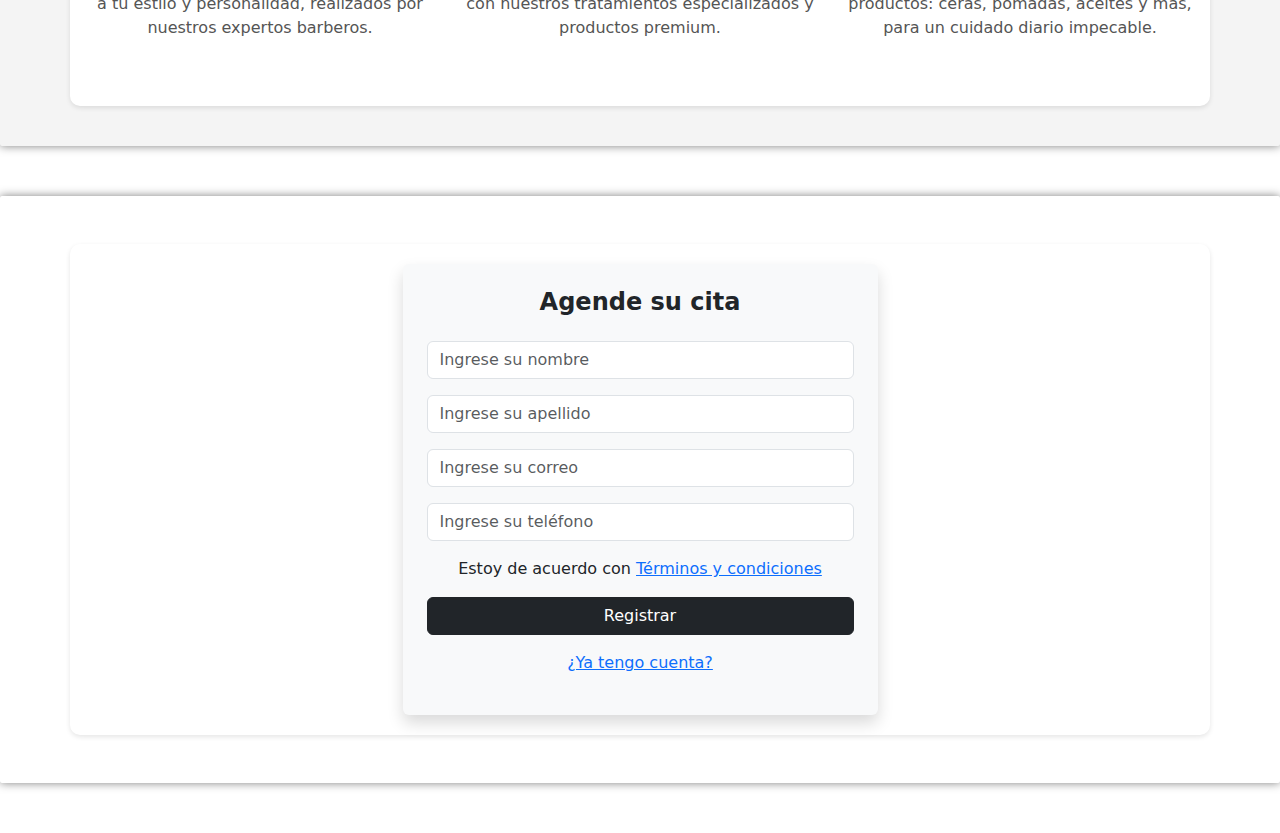
==== commit 94f5b5b2: "Se corrigió un error en las etiquetas de la sección del formulario" ====
--- a/ProyectoFinal/index.html
+++ b/ProyectoFinal/index.html
@@ -83,7 +83,7 @@
   </div>
  </section>
 
- <section id="servicios">
+<section id="servicios">
   <div class="container">
       <!-- Título Principal -->
       <h2 class="titulo-seccion">Nuestros Servicios</h2>
@@ -121,52 +121,51 @@
           </div>
       </div>
   </div>
-  <section class="citas_horarios py-5" id="citas_horarios">
-    <div class="container">
-      <div class="row justify-content-center">
-        <div class="col-md-6 col-lg-5 bg-light p-4 rounded shadow">
-  
-         
-          <h4 class="text-center mb-4 text-dark fw-bold">Agende su cita</h4>
-  
+</section>
+
+<section class="citas_horarios py-5" id="citas_horarios">
+  <div class="container">
+    <div class="row justify-content-center">
+      <div class="col-md-6 col-lg-5 bg-light p-4 rounded shadow">
+
+       
+        <h4 class="text-center mb-4 text-dark fw-bold">Agende su cita</h4>
+
+        
+        <form>
+          <div class="mb-3">
+            <input type="text" class="form-control controls" id="nombres" placeholder="Ingrese su nombre" required>
+          </div>
+          <div class="mb-3">
+            <input type="text" class="form-control controls" id="apellidos" placeholder="Ingrese su apellido" required>
+          </div>
+          <div class="mb-3">
+            <input type="email" class="form-control controls" id="correo" placeholder="Ingrese su correo" required>
+          </div>
+          <div class="mb-3">
+            <input type="tel" class="form-control controls" id="telefono" placeholder="Ingrese su teléfono" required>
+          </div>
+
           
-          <form>
-            <div class="mb-3">
-              <input type="text" class="form-control controls" id="nombres" placeholder="Ingrese su nombre" required>
-            </div>
-            <div class="mb-3">
-              <input type="text" class="form-control controls" id="apellidos" placeholder="Ingrese su apellido" required>
-            </div>
-            <div class="mb-3">
-              <input type="email" class="form-control controls" id="correo" placeholder="Ingrese su correo" required>
-            </div>
-            <div class="mb-3">
-              <input type="tel" class="form-control controls" id="telefono" placeholder="Ingrese su teléfono" required>
-            </div>
-  
-            
-            <p class="text-center mb-3">
-              Estoy de acuerdo con <a href="https://youtu.be/dQw4w9WgXcQ?si=ewlKzZkTuq1GRBjg" class="text-primary text-decoration-underline" target="_blank">Términos y condiciones</a>
-            </p>
-  
-            
-            <div class="d-grid mb-3">
-              <button type="submit" class="btn btn-dark">Registrar</button>
-            </div>
-  
-            
-            <p class="text-center">
-              <a href="https://youtu.be/dQw4w9WgXcQ?si=ewlKzZkTuq1GRBjg" class="text-primary" target="_blank">¿Ya tengo cuenta?</a>
-            </p>
-          </form>
-  
-        </div>
+          <p class="text-center mb-3">
+            Estoy de acuerdo con <a href="https://youtu.be/dQw4w9WgXcQ?si=ewlKzZkTuq1GRBjg" class="text-primary text-decoration-underline" target="_blank">Términos y condiciones</a>
+          </p>
+
+          
+          <div class="d-grid mb-3">
+            <button type="submit" class="btn btn-dark">Registrar</button>
+          </div>
+
+          
+          <p class="text-center">
+            <a href="https://youtu.be/dQw4w9WgXcQ?si=ewlKzZkTuq1GRBjg" class="text-primary" target="_blank">¿Ya tengo cuenta?</a>
+          </p>
+        </form>
+
       </div>
     </div>
-  </section>
-  
-
- </section>
+  </div>
+</section>
   
 
   <script src="https://cdn.jsdelivr.net/npm/bootstrap@5.3.3/dist/js/bootstrap.bundle.min.js"  integrity="sha384-YvpcrYf0tY3lHB60NNkmXc5s9fDVZLESaAA55NDzOxhy9GkcIdslK1eN7N6jIeHz"  crossorigin="anonymous"></script>
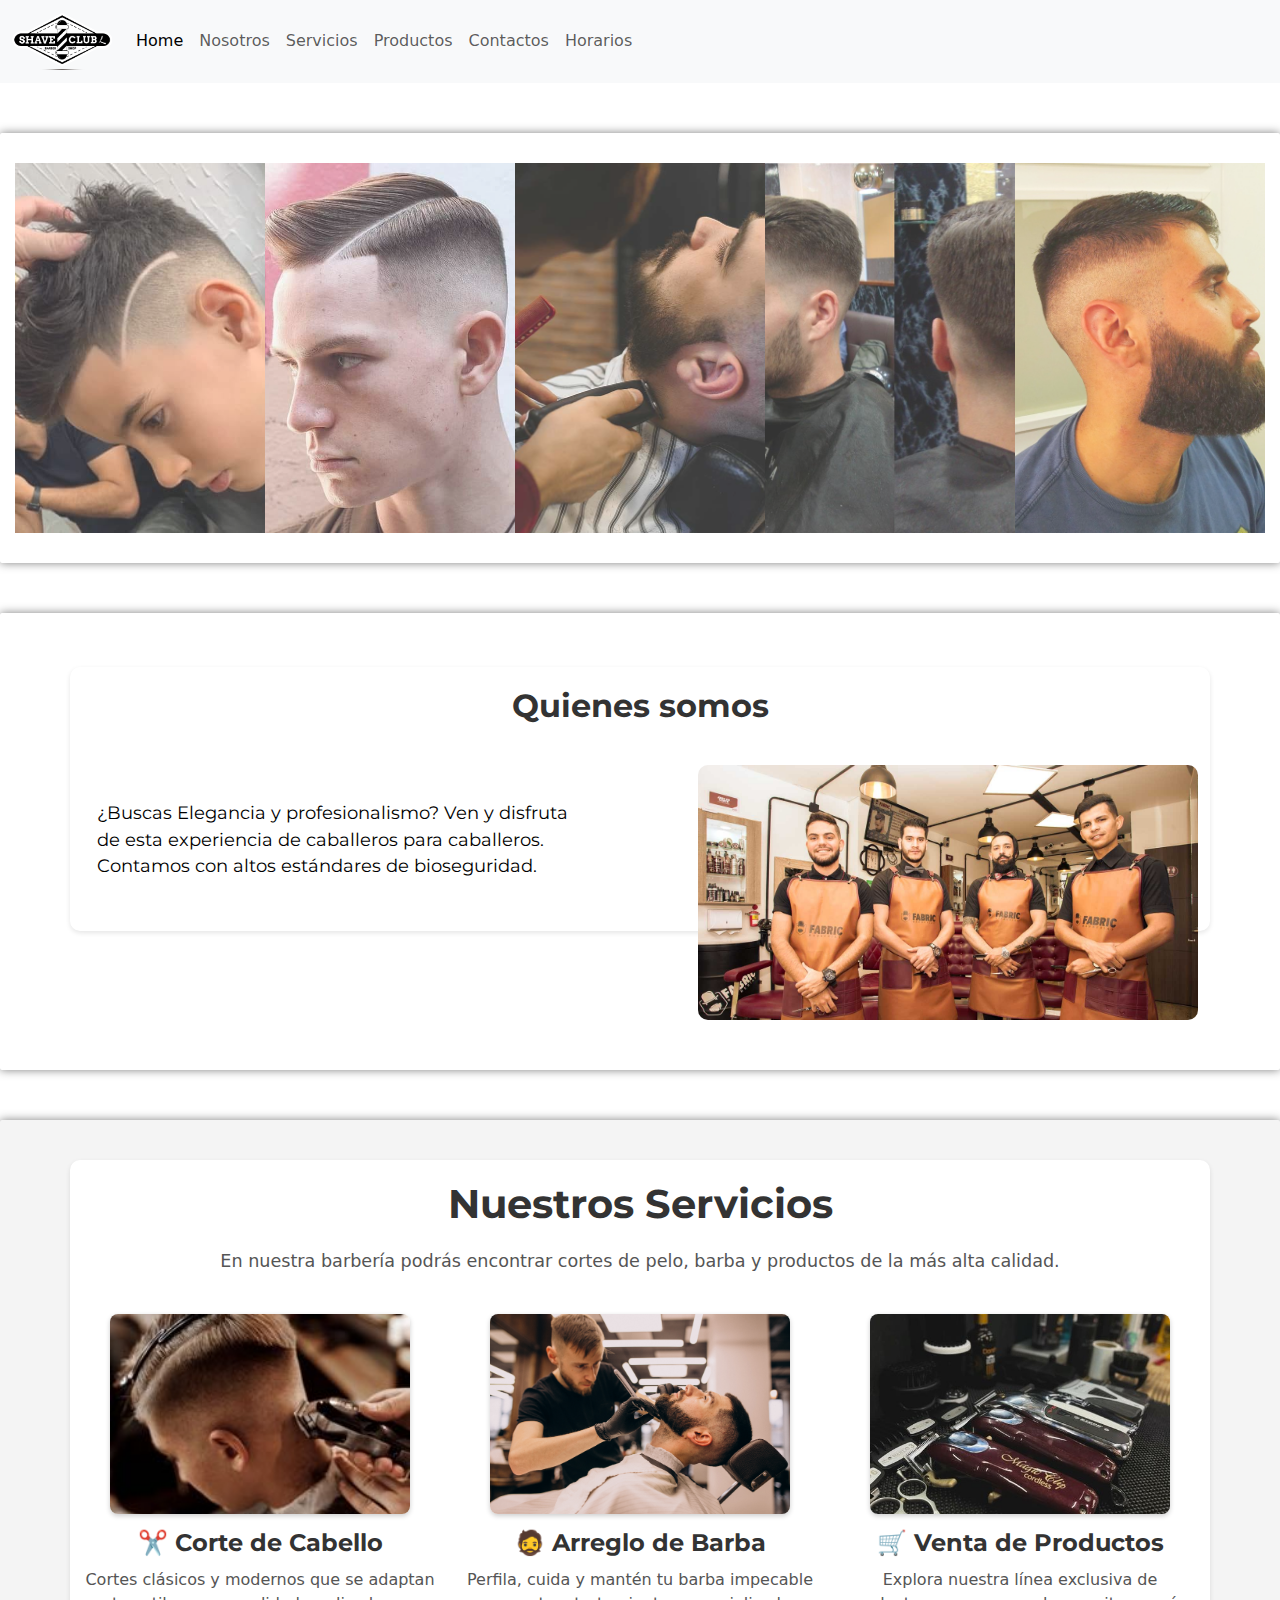
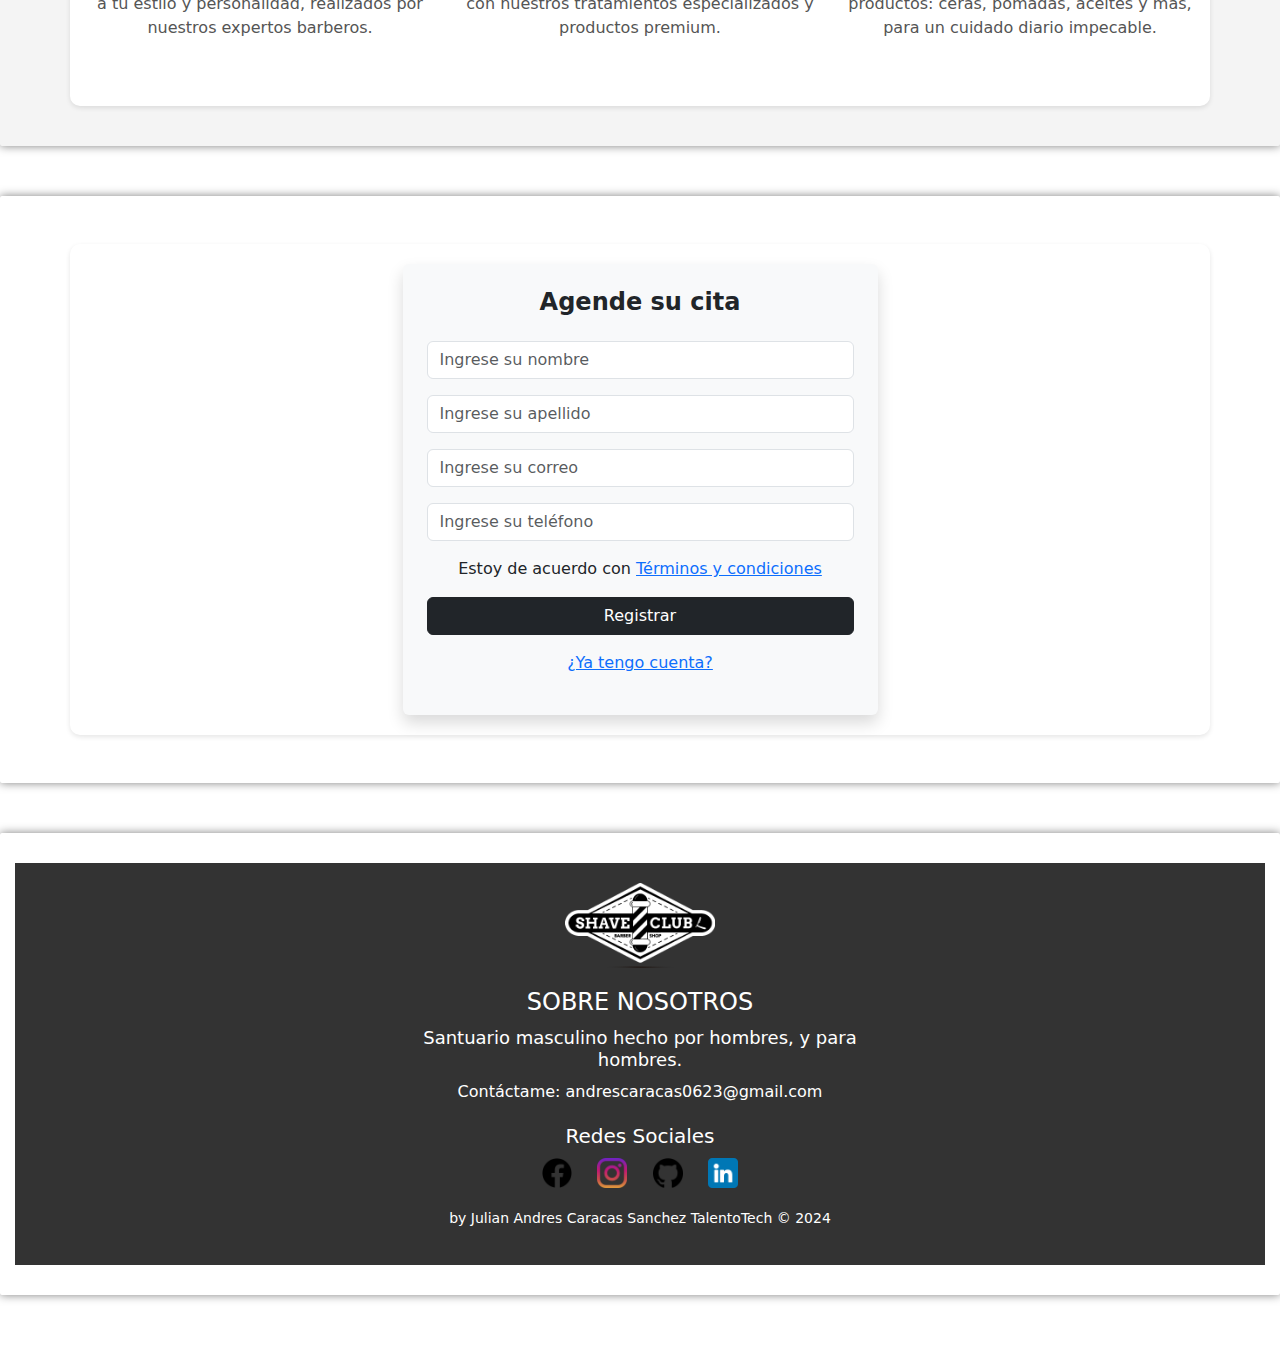
==== commit e1c5080c: "se añade footer" ====
--- a/ProyectoFinal/index.html
+++ b/ProyectoFinal/index.html
@@ -1,43 +1,64 @@
 <!DOCTYPE html>
 <html lang="en">
-
-<head>
-  <meta charset="UTF-8">
-  <meta name="viewport" content="width=device-width, initial-scale=1.0">
-  <title>Barberia</title>
-  <link rel="preconnect" href="https://fonts.googleapis.com">
-  <link rel="preconnect" href="https://fonts.googleapis.com">
-  <link rel="preconnect" href="https://fonts.gstatic.com" crossorigin>
-  <link href="https://fonts.googleapis.com/css2?family=Space+Grotesk:wght@400;500;600;700&display=swap"
-        rel="stylesheet">
-  <link rel="preconnect" href="https://fonts.googleapis.com">
-  <link rel="preconnect" href="https://fonts.gstatic.com" crossorigin>
-  <link href="https://fonts.googleapis.com/css2?family=Montserrat:wght@300;400;500;600;700&display=swap"
-  rel="stylesheet">
-  <link rel="stylesheet" href="./css/carrusel.css">
-  <link rel="stylesheet" href="./css/container.css">
-  <link rel="stylesheet" href="./css/servicios.css">
-  <link rel="stylesheet" href="./css/secciones.css">
-  <link rel="icon" type="image/png" href="./img/peluqueria fav2.png">
-  <link href="https://cdn.jsdelivr.net/npm/bootstrap@5.3.3/dist/css/bootstrap.min.css" rel="stylesheet"
-    integrity="sha384-QWTKZyjpPEjISv5WaRU9OFeRpok6YctnYmDr5pNlyT2bRjXh0JMhjY6hW+ALEwIH" crossorigin="anonymous">
-</head>
-
-<body>
-
-  <header>
-    <nav class="navbar navbar-expand-lg bg-body-tertiary">
+  <head>
+    <meta charset="UTF-8" />
+    <meta name="viewport" content="width=device-width, initial-scale=1.0" />
+    <title>Barberia</title>
+    <link rel="preconnect" href="https://fonts.googleapis.com" />
+    <link rel="preconnect" href="https://fonts.googleapis.com" />
+    <link rel="preconnect" href="https://fonts.gstatic.com" crossorigin />
+    <link
+      href="https://fonts.googleapis.com/css2?family=Space+Grotesk:wght@400;500;600;700&display=swap"
+      rel="stylesheet"
+    />
+    <link rel="preconnect" href="https://fonts.googleapis.com" />
+    <link rel="preconnect" href="https://fonts.gstatic.com" crossorigin />
+    <link
+      href="https://fonts.googleapis.com/css2?family=Montserrat:wght@300;400;500;600;700&display=swap"
+      rel="stylesheet"
+    />
+    <link rel="stylesheet" href="./css/carrusel.css" />
+    <link rel="stylesheet" href="./css/container.css" />
+    <link rel="stylesheet" href="./css/servicios.css" />
+    <link rel="stylesheet" href="./css/secciones.css" />
+    <link rel="stylesheet" href="./css/footer.css">
+    <link rel="icon" type="image/png" href="./img/peluqueria fav2.png" />
+    <link
+      href="https://cdn.jsdelivr.net/npm/bootstrap@5.3.3/dist/css/bootstrap.min.css"
+      rel="stylesheet"
+      integrity="sha384-QWTKZyjpPEjISv5WaRU9OFeRpok6YctnYmDr5pNlyT2bRjXh0JMhjY6hW+ALEwIH"
+      crossorigin="anonymous"
+    />
+  </head>
+
+  <body>
+    <header>
+      <nav class="navbar navbar-expand-lg bg-body-tertiary">
         <div class="container-fluid">
           <a class="navbar-brand" href="#">
-            <img src="img/SHAVE-CLUB-LOGO (1).png" alt="Logo de la Empresa" width="100px">
+            <img
+              src="img/SHAVE-CLUB-LOGO (1).png"
+              alt="Logo de la Empresa"
+              width="100px"
+            />
           </a>
-          <button class="navbar-toggler" type="button" data-bs-toggle="collapse" data-bs-target="#navbarSupportedContent" aria-controls="navbarSupportedContent" aria-expanded="false" aria-label="Toggle navigation">
+          <button
+            class="navbar-toggler"
+            type="button"
+            data-bs-toggle="collapse"
+            data-bs-target="#navbarSupportedContent"
+            aria-controls="navbarSupportedContent"
+            aria-expanded="false"
+            aria-label="Toggle navigation"
+          >
             <span class="navbar-toggler-icon"></span>
           </button>
           <div class="collapse navbar-collapse" id="navbarSupportedContent">
             <ul class="navbar-nav me-auto mb-2 mb-lg-0">
               <li class="nav-item">
-                <a class="nav-link active" aria-current="page" href="#carrusel">Home</a>
+                <a class="nav-link active" aria-current="page" href="#carrusel"
+                  >Home</a
+                >
               </li>
               <li class="nav-item">
                 <a class="nav-link" href="#quinesSomos">Nosotros</a>
@@ -46,7 +67,10 @@
                 <a class="nav-link" href="#servicios">Servicios</a>
               </li>
               <li class="nav-item">
-                <a class="nav-link" href="./productos.html" target="_blank">Productos</a> <!--Aqui por medio de este enlace pasamos a una nueva pagina donde estaran los produtos-->
+                <a class="nav-link" href="./productos.html" target="_blank"
+                  >Productos</a
+                >
+                <!--Aqui por medio de este enlace pasamos a una nueva pagina donde estaran los produtos-->
               </li>
               <li class="nav-item">
                 <a class="nav-link" href="#citas_horarios">Contactos</a>
@@ -58,117 +82,216 @@
           </div>
         </div>
       </nav>
-</header>
-
-
-  <section id="carrusel">
-  
-    <img src="img carrusel/img/img1.jpg" alt="foto1">
-    <img src="img carrusel/img/img 2.jpg" alt="foto2">
-    <img src="img carrusel/img/img3.jpg" alt="foto3">
-    <img src="img carrusel/img/img4.jpg" alt="foto4">
-    <img src="img carrusel/img/img5.jpg" alt="foto5">
-  
-  </section>
-
- <section id="quinesSomos">
-  <br>
-  <div class="container">
-    <h2 class="sub">Quienes somos</h2>
-    <img class="equipo" src="./img/trabajo-barbero-1.jpg" alt="Foto quienes somos">
-  <aside>
-    <p class="parrafo2">¿Buscas Elegancia y profesionalismo?
-    Ven y disfruta<br> de esta experiencia de caballeros para caballeros. <br> Contamos con altos estándares de bioseguridad.</p> 
-  </aside>
-  </div>
- </section>
-
-<section id="servicios">
-  <div class="container">
-      <!-- Título Principal -->
-      <h2 class="titulo-seccion">Nuestros Servicios</h2>
-      <p class="subtitulo-seccion">
-          En nuestra barbería podrás encontrar cortes de pelo, barba y productos de la más alta calidad.
-      </p>
-
-      <!-- Contenido de Servicios -->
-      <div class="row">
+    </header>
+
+    <section id="carrusel">
+      <img src="img carrusel/img/img1.jpg" alt="foto1" />
+      <img src="img carrusel/img/img 2.jpg" alt="foto2" />
+      <img src="img carrusel/img/img3.jpg" alt="foto3" />
+      <img src="img carrusel/img/img4.jpg" alt="foto4" />
+      <img src="img carrusel/img/img5.jpg" alt="foto5" />
+    </section>
+
+    <section id="quinesSomos">
+      <br />
+      <div class="container">
+        <h2 class="sub">Quienes somos</h2>
+        <img
+          class="equipo"
+          src="./img/trabajo-barbero-1.jpg"
+          alt="Foto quienes somos"
+        />
+        <aside>
+          <p class="parrafo2">
+            ¿Buscas Elegancia y profesionalismo? Ven y disfruta<br />
+            de esta experiencia de caballeros para caballeros. <br />
+            Contamos con altos estándares de bioseguridad.
+          </p>
+        </aside>
+      </div>
+    </section>
+
+    <section id="servicios">
+      <div class="container">
+        <!-- Título Principal -->
+        <h2 class="titulo-seccion">Nuestros Servicios</h2>
+        <p class="subtitulo-seccion">
+          En nuestra barbería podrás encontrar cortes de pelo, barba y productos
+          de la más alta calidad.
+        </p>
+
+        <!-- Contenido de Servicios -->
+        <div class="row">
           <!-- Servicio 1: Corte de Cabello -->
           <div class="col-md-4 servicio">
-              <img src="img/corte_servicios.jpg" alt="Corte de Cabello" class="img-fluid">
-              <h3>✂️ Corte de Cabello</h3>
-              <p>
-                  Cortes clásicos y modernos que se adaptan a tu estilo y personalidad, realizados por nuestros expertos barberos.
-              </p>
+            <img
+              src="img/corte_servicios.jpg"
+              alt="Corte de Cabello"
+              class="img-fluid"
+            />
+            <h3>✂️ Corte de Cabello</h3>
+            <p>
+              Cortes clásicos y modernos que se adaptan a tu estilo y
+              personalidad, realizados por nuestros expertos barberos.
+            </p>
           </div>
 
           <!-- Servicio 2: Arreglo de Barba -->
           <div class="col-md-4 servicio">
-              <img src="img/barberod.jpg" alt="Arreglo de Barba" class="img-fluid">
-              <h3>🧔 Arreglo de Barba</h3>
-              <p>
-                  Perfila, cuida y mantén tu barba impecable con nuestros tratamientos especializados y productos premium.
-              </p>
+            <img
+              src="img/barberod.jpg"
+              alt="Arreglo de Barba"
+              class="img-fluid"
+            />
+            <h3>🧔 Arreglo de Barba</h3>
+            <p>
+              Perfila, cuida y mantén tu barba impecable con nuestros
+              tratamientos especializados y productos premium.
+            </p>
           </div>
 
           <!-- Servicio 3: Venta de Productos -->
           <div class="col-md-4 servicio">
-              <img src="img/productos_serv.jpg" alt="Productos de Barbería" class="img-fluid">
-              <h3>🛒 Venta de Productos</h3>
-              <p>
-                  Explora nuestra línea exclusiva de productos: ceras, pomadas, aceites y más, para un cuidado diario impecable.
+            <img
+              src="img/productos_serv.jpg"
+              alt="Productos de Barbería"
+              class="img-fluid"
+            />
+            <h3>🛒 Venta de Productos</h3>
+            <p>
+              Explora nuestra línea exclusiva de productos: ceras, pomadas,
+              aceites y más, para un cuidado diario impecable.
+            </p>
+          </div>
+        </div>
+      </div>
+    </section>
+
+    <section class="citas_horarios py-5" id="citas_horarios">
+      <div class="container">
+        <div class="row justify-content-center">
+          <div class="col-md-6 col-lg-5 bg-light p-4 rounded shadow">
+            <h4 class="text-center mb-4 text-dark fw-bold">Agende su cita</h4>
+
+            <form>
+              <div class="mb-3">
+                <input
+                  type="text"
+                  class="form-control controls"
+                  id="nombres"
+                  placeholder="Ingrese su nombre"
+                  required
+                />
+              </div>
+              <div class="mb-3">
+                <input
+                  type="text"
+                  class="form-control controls"
+                  id="apellidos"
+                  placeholder="Ingrese su apellido"
+                  required
+                />
+              </div>
+              <div class="mb-3">
+                <input
+                  type="email"
+                  class="form-control controls"
+                  id="correo"
+                  placeholder="Ingrese su correo"
+                  required
+                />
+              </div>
+              <div class="mb-3">
+                <input
+                  type="tel"
+                  class="form-control controls"
+                  id="telefono"
+                  placeholder="Ingrese su teléfono"
+                  required
+                />
+              </div>
+
+              <p class="text-center mb-3">
+                Estoy de acuerdo con
+                <a
+                  href="https://youtu.be/dQw4w9WgXcQ?si=ewlKzZkTuq1GRBjg"
+                  class="text-primary text-decoration-underline"
+                  target="_blank"
+                  rel="noopener"
+                  >Términos y condiciones</a
+                >
               </p>
-          </div>
+
+              <div class="d-grid mb-3">
+                <button type="submit" class="btn btn-dark">Registrar</button>
+              </div>
+
+              <p class="text-center">
+                <a
+                  href="https://youtu.be/dQw4w9WgXcQ?si=ewlKzZkTuq1GRBjg"
+                  class="text-primary"
+                  target="_blank"
+                  rel="noopener"
+                  >¿Ya tengo cuenta?</a
+                >
+              </p>
+            </form>
+          </div>
+        </div>
       </div>
-  </div>
-</section>
-
-<section class="citas_horarios py-5" id="citas_horarios">
-  <div class="container">
-    <div class="row justify-content-center">
-      <div class="col-md-6 col-lg-5 bg-light p-4 rounded shadow">
-
-       
-        <h4 class="text-center mb-4 text-dark fw-bold">Agende su cita</h4>
-
-        
-        <form>
-          <div class="mb-3">
-            <input type="text" class="form-control controls" id="nombres" placeholder="Ingrese su nombre" required>
-          </div>
-          <div class="mb-3">
-            <input type="text" class="form-control controls" id="apellidos" placeholder="Ingrese su apellido" required>
-          </div>
-          <div class="mb-3">
-            <input type="email" class="form-control controls" id="correo" placeholder="Ingrese su correo" required>
-          </div>
-          <div class="mb-3">
-            <input type="tel" class="form-control controls" id="telefono" placeholder="Ingrese su teléfono" required>
-          </div>
-
-          
-          <p class="text-center mb-3">
-            Estoy de acuerdo con <a href="https://youtu.be/dQw4w9WgXcQ?si=ewlKzZkTuq1GRBjg" class="text-primary text-decoration-underline" target="_blank">Términos y condiciones</a>
+    </section>
+
+    <section>
+      <footer class="footer">
+        <div class="div__footer">
+          <img src="img/SHAVE-CLUB-LOGO (1).png" alt="" class="img__footer" />
+        </div>
+
+        <div class="subtitulo">
+          <h2 class="h2__footer">SOBRE NOSOTROS</h2>
+          <h1 class="p__footer1">
+            Santuario masculino hecho por hombres, y para<br />
+            hombres.
+          </h1>
+          <p class="contacto">
+            Contáctame:<a
+              class="a__footer"
+              href="https://mail.google.com/mail/u/0/?tab=rm&ogbl#inbox"> andrescaracas0623@gmail.com</a
+            >
           </p>
-
-          
-          <div class="d-grid mb-3">
-            <button type="submit" class="btn btn-dark">Registrar</button>
-          </div>
-
-          
-          <p class="text-center">
-            <a href="https://youtu.be/dQw4w9WgXcQ?si=ewlKzZkTuq1GRBjg" class="text-primary" target="_blank">¿Ya tengo cuenta?</a>
-          </p>
-        </form>
-
-      </div>
-    </div>
-  </div>
-</section>
-  
-
-  <script src="https://cdn.jsdelivr.net/npm/bootstrap@5.3.3/dist/js/bootstrap.bundle.min.js"  integrity="sha384-YvpcrYf0tY3lHB60NNkmXc5s9fDVZLESaAA55NDzOxhy9GkcIdslK1eN7N6jIeHz"  crossorigin="anonymous"></script>
-</body>
-
-</html>+        </div>
+
+        <div class="redes">
+          <h2 class="subti">Redes Sociales</h2>
+          <a
+            class="a__facebook"
+            href="https://www.facebook.com/?ref=homescreenpwa"
+            ><img class="facebook" src="img/facebook.png" alt="facebook" />
+          </a>
+          <a
+            class="a__instagram"
+            href="https://www.instagram.com/?utm_source=pwa_homescreen&__pwa=1"
+            ><img class="instagram" src="img/instagram.png" alt=""
+          /></a>
+          <a
+            class="a__github"
+            href="https://github.com/julianandrescaracas0623?tab=repositories"
+            ><img class="github" src="img/github.png" alt=""
+          /></a>
+          <a
+            class="a__linkedin"
+            href="https://www.linkedin.com/in/julian-andres-caracas-sanchez-23886b237/"
+            ><img class="linkedin" src="img/linkedin.png" alt=""
+          /></a>
+          <p class="p__foot"> by Julian Andres Caracas Sanchez TalentoTech &copy; 2024</p>
+        </div>
+      </footer>
+    </section>
+
+    <script
+      src="https://cdn.jsdelivr.net/npm/bootstrap@5.3.3/dist/js/bootstrap.bundle.min.js"
+      integrity="sha384-YvpcrYf0tY3lHB60NNkmXc5s9fDVZLESaAA55NDzOxhy9GkcIdslK1eN7N6jIeHz"
+      crossorigin="anonymous"
+    ></script>
+  </body>
+</html>
--- a/ProyectoFinal/css/footer.css
+++ b/ProyectoFinal/css/footer.css
@@ -0,0 +1,65 @@
+.footer {
+    background-color: #333;
+    color: #fff;
+    padding: 20px 0;
+    text-align: center;
+}
+
+.div__footer {
+    margin-bottom: 20px;
+}
+
+.img__footer {
+    width: 150px;
+}
+
+.subtitulo {
+    margin-bottom: 20px;
+}
+
+.h2__footer {
+    font-size: 24px;
+    margin-bottom: 10px;
+}
+
+.p__footer1 {
+    font-size: 18px;
+    margin-bottom: 10px;
+}
+
+.contacto {
+    font-size: 16px;
+}
+
+.a__footer {
+    color: #fff;
+    text-decoration: none;
+}
+
+.a__footer:hover {
+    text-decoration: underline;
+}
+
+.redes {
+    margin-top: 20px;
+}
+
+.subti {
+    font-size: 20px;
+    margin-bottom: 10px;
+}
+
+.redes a {
+    margin: 0 10px;
+    display: inline-block;
+}
+
+.redes img {
+    width: 30px;
+    height: 30px;
+}
+
+.p__foot {
+    margin-top: 20px;
+    font-size: 14px;
+}